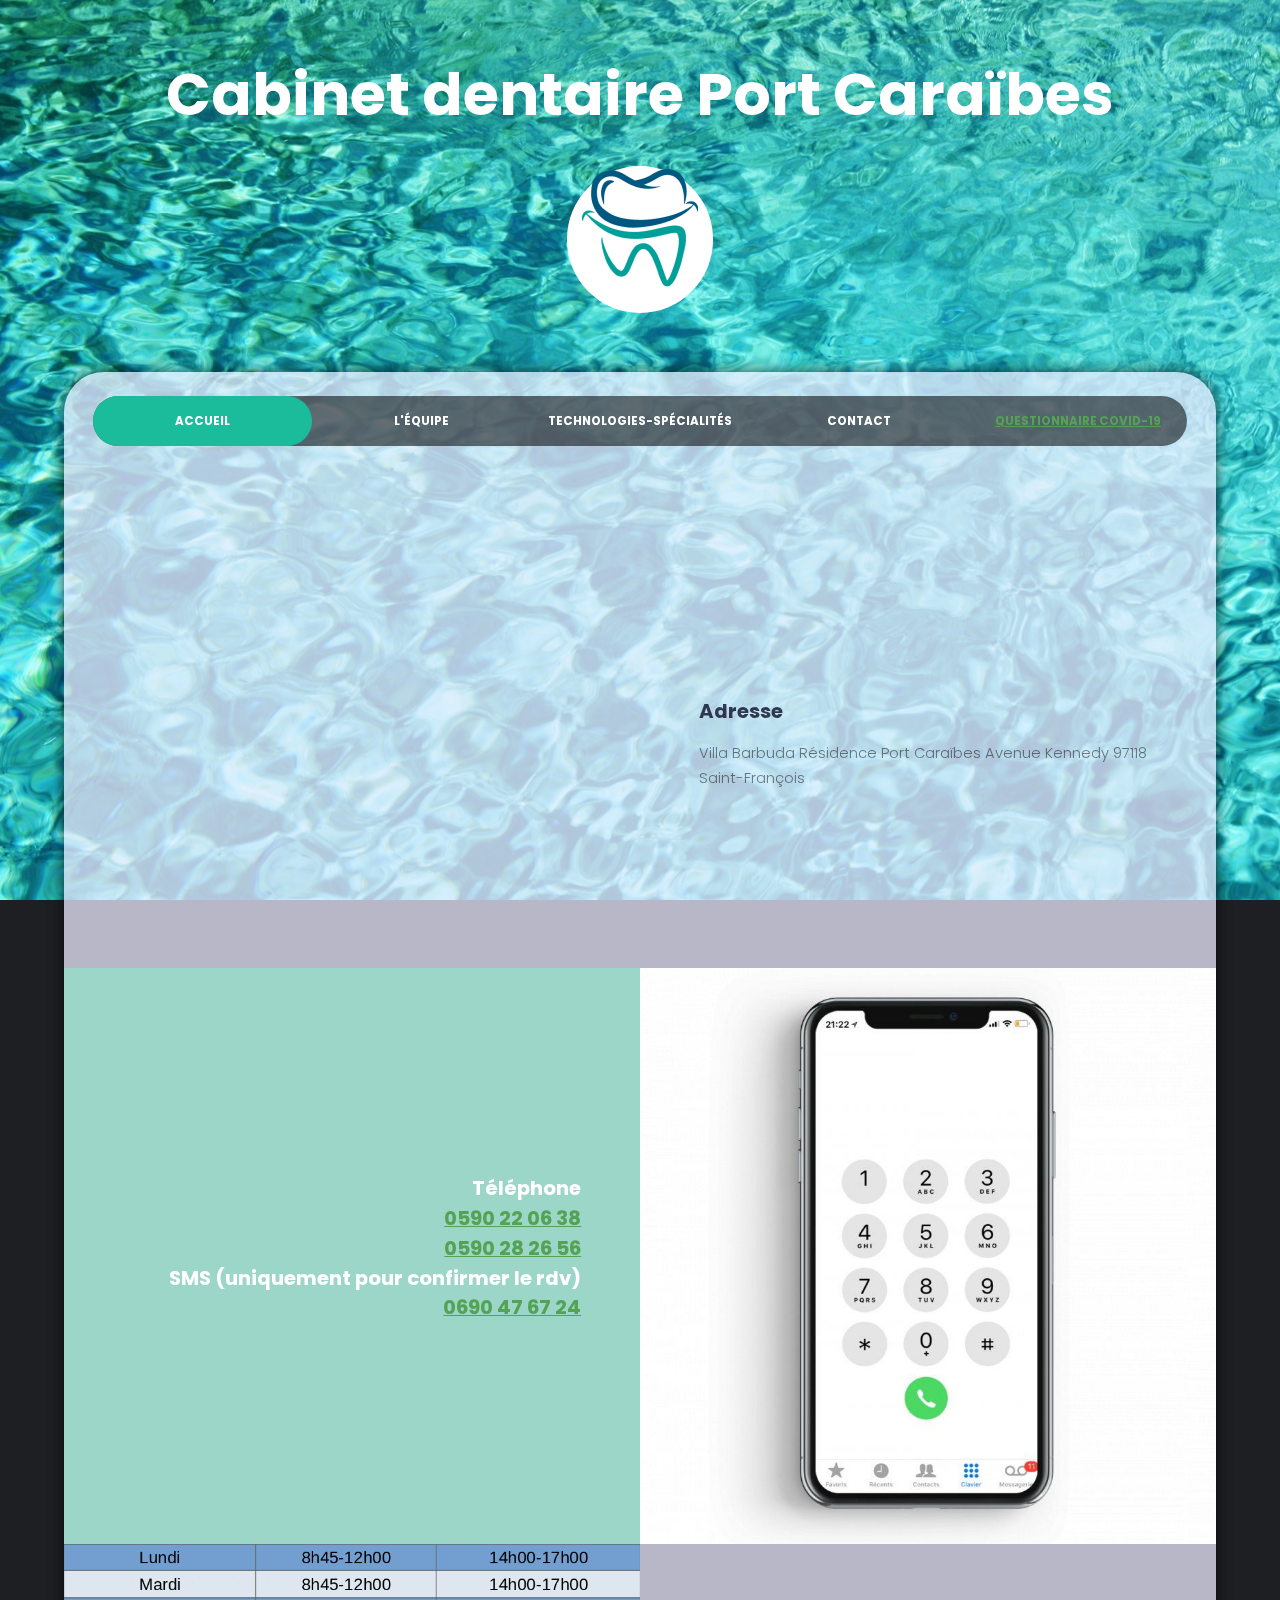
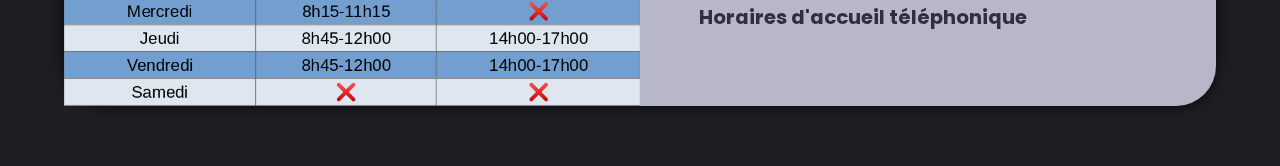
==== contact.html @ b52f0a02 "Add files via upload" ====
<!DOCTYPE HTML>

<html>
	<head>
		<title>Cabinet dentaire Port Caraïbes</title>
		<meta charset="utf-8" />
		<meta name="viewport" content="width=device-width, initial-scale=1" />
		<link rel="stylesheet" href="main.css" />
	</head>




	<body>
			<header id="header">
				<div class="logo"><a href="index.html">Cabinet dentaire Port Caraïbes<span></br><a href="#">
					<center><div class="circle">
					<img src="logo.png" width ="120" />
				</div></center>
			</a></span></a></div>
			</header>
			<section id="main">
				<div class="inner">
					<br>
					<nav>
						<a href="index.html">Accueil</a>
						<a href="equipe.html">L'équipe</a>
						<a href="techno.html">Technologies-spécialités</a>
						<a href="contact.html">Contact</a>
						<a href="questionnaire.html"><span style="color:#54a354"><u>Questionnaire COVID-19</u></span></a>
						<div class="animation start-home"></div>
					</nav><br><br><br>

					<section id="three" class="wrapper">
						<div class="spotlight">
								<iframe src="https://www.google.com/maps/embed?pb=!1m14!1m12!1m3!1d891.7245921350186!2d-61.26966627214866!3d16.252409068476023!2m3!1f0!2f0!3f0!3m2!1i1024!2i768!4f13.1!5e0!3m2!1sfr!2sfr!4v1588620876118!5m2!1sfr!2sfr" width="700" height="450" frameborder="4" style="border:0;" allowfullscreen="" aria-hidden="false" tabindex="0"></iframe>
							<div class="inner">
								<h3>Adresse</h3>
								<p>Villa Barbuda Résidence Port Caraïbes Avenue Kennedy 97118 Saint-François</p>
							</div>
						</div>
						<div class="spotlight alt">
							<div class="image flush"><img src="telephone.jpeg" alt="" /></div>
							<div  class="inner">
								<h3> Téléphone<br>
								<a href="tel:0590220638"><span style="color:#54a354"><u>0590 22 06 38</u></span></a><br>
								<a href="tel:0590282656"><span style="color:#54a354"><u>0590 28 26 56</u></span></a><br>
								SMS (uniquement pour confirmer le rdv)<br>
								<a href="tel:0590282656"><span style="color:#54a354"><u>0690 47 67 24</u></span></a></h3>
							</div>
						</div>
						<div class="spotlight">
							<div class="image flush"><img src="tableau.png" alt="" /></div>
							<div class="inner">
								<h3>Horaires d'accueil téléphonique</h3>
							</div>
						</div>
						
					</section>

				</div>
			</section>


		<!-- Footer -->
			<footer id="footer">
				
			</footer>

		<!-- Scripts -->
			<script src="jquery.min.js"></script>
			<script src="jquery.poptrox.min.js"></script>
			<script src="skel.min.js"></script>
			<script src="util.js"></script>
			<script src="main.js"></script>

	</body>
</html>
---- main.css ----
@import url(font-awesome.min.css);
@import url("https://fonts.googleapis.com/css?family=Poppins:300,400,500,600,700");
@import url(https://fonts.googleapis.com/css?family=PT+Sans);
@import url('https://fonts.googleapis.com/css2?family=Varela+Round&display=swap');
/*
	Caminar by TEMPLATED
	templated.co @templatedco
	Released for free under the Creative Commons Attribution 3.0 license (templated.co/license)
*/

/* Reset */

	html, body, div, span, applet, object, iframe, h1, h2, h3, h4, h5, h6, p, blockquote, pre, a, abbr, acronym, address, big, cite, code, del, dfn, em, img, ins, kbd, q, s, samp, small, strike, strong, sub, sup, tt, var, b, u, i, center, dl, dt, dd, ol, ul, li, fieldset, form, label, legend, table, caption, tbody, tfoot, thead, tr, th, td, article, aside, canvas, details, embed, figure, figcaption, footer, header, hgroup, menu, nav, output, ruby, section, summary, time, mark, audio, video {
		margin: 0;
		padding: 0;
		border: 0;
		font-size: 100%;
		font: inherit;
		vertical-align: baseline;
	}

	article, aside, details, figcaption, figure, footer, header, hgroup, menu, nav, section {
		display: block;
	}

	body {
		line-height: 1;
	}

	ol, ul {
		list-style: none;
	}

	blockquote, q {
		quotes: none;
	}

	blockquote:before, blockquote:after, q:before, q:after {
		content: '';
		content: none;
	}

	table {
		border-collapse: collapse;
		border-spacing: 0;
	}

	body {
		-webkit-text-size-adjust: none;
	}

/* Box Model */

	*, *:before, *:after {
		-moz-box-sizing: border-box;
		-webkit-box-sizing: border-box;
		box-sizing: border-box;
	}

/* Containers */

	.container {
		margin-left: auto;
		margin-right: auto;
	}

	.container.\31 25\25 {
		width: 100%;
		max-width: 100rem;
		min-width: 80rem;
	}

	.container.\37 5\25 {
		width: 60rem;
	}

	.container.\35 0\25 {
		width: 40rem;
	}

	.container.\32 5\25 {
		width: 20rem;
	}

	.container {
		width: 80rem;
	}

	@media screen and (max-width: 1680px) {

		.container.\31 25\25 {
			width: 100%;
			max-width: 100rem;
			min-width: 80rem;
		}

		.container.\37 5\25 {
			width: 60rem;
		}

		.container.\35 0\25 {
			width: 40rem;
		}

		.container.\32 5\25 {
			width: 20rem;
		}

		.container {
			width: 80rem;
		}

	}

	@media screen and (max-width: 1280px) {

		.container.\31 25\25 {
			width: 100%;
			max-width: 81.25rem;
			min-width: 65rem;
		}

		.container.\37 5\25 {
			width: 48.75rem;
		}

		.container.\35 0\25 {
			width: 32.5rem;
		}

		.container.\32 5\25 {
			width: 16.25rem;
		}

		.container {
			width: 65rem;
		}

	}

	@media screen and (max-width: 980px) {

		.container.\31 25\25 {
			width: 100%;
			max-width: 112.5%;
			min-width: 90%;
		}

		.container.\37 5\25 {
			width: 67.5%;
		}

		.container.\35 0\25 {
			width: 45%;
		}

		.container.\32 5\25 {
			width: 22.5%;
		}

		.container {
			width: 90%;
		}

	}

	@media screen and (max-width: 736px) {

		.container.\31 25\25 {
			width: 100%;
			max-width: 112.5%;
			min-width: 90%;
		}

		.container.\37 5\25 {
			width: 67.5%;
		}

		.container.\35 0\25 {
			width: 45%;
		}

		.container.\32 5\25 {
			width: 22.5%;
		}

		.container {
			width: 90% !important;
		}

	}

	@media screen and (max-width: 480px) {

		.container.\31 25\25 {
			width: 100%;
			max-width: 112.5%;
			min-width: 90%;
		}

		.container.\37 5\25 {
			width: 67.5%;
		}

		.container.\35 0\25 {
			width: 45%;
		}

		.container.\32 5\25 {
			width: 22.5%;
		}

		.container {
			width: 90% !important;
		}

	}

/* Grid */

	.row {
		border-bottom: solid 1px transparent;
		-moz-box-sizing: border-box;
		-webkit-box-sizing: border-box;
		box-sizing: border-box;
	}

	.row > * {
		float: left;
		-moz-box-sizing: border-box;
		-webkit-box-sizing: border-box;
		box-sizing: border-box;
	}

	.row:after, .row:before {
		content: '';
		display: block;
		clear: both;
		height: 0;
	}

	.row.uniform > * > :first-child {
		margin-top: 0;
	}

	.row.uniform > * > :last-child {
		margin-bottom: 0;
	}

	.row.\30 \25 > * {
		padding: 0 0 0 0rem;
	}

	.row.\30 \25 {
		margin: 0 0 -1px 0rem;
	}

	.row.uniform.\30 \25 > * {
		padding: 0rem 0 0 0rem;
	}

	.row.uniform.\30 \25 {
		margin: 0rem 0 -1px 0rem;
	}

	.row > * {
		padding: 0 0 0 2rem;
	}

	.row {
		margin: 0 0 -1px -2rem;
	}

	.row.uniform > * {
		padding: 2rem 0 0 2rem;
	}

	.row.uniform {
		margin: -2rem 0 -1px -2rem;
	}

	.row.\32 00\25 > * {
		padding: 0 0 0 4rem;
	}

	.row.\32 00\25 {
		margin: 0 0 -1px -4rem;
	}

	.row.uniform.\32 00\25 > * {
		padding: 4rem 0 0 4rem;
	}

	.row.uniform.\32 00\25 {
		margin: -4rem 0 -1px -4rem;
	}

	.row.\31 50\25 > * {
		padding: 0 0 0 3rem;
	}

	.row.\31 50\25 {
		margin: 0 0 -1px -3rem;
	}

	.row.uniform.\31 50\25 > * {
		padding: 3rem 0 0 3rem;
	}

	.row.uniform.\31 50\25 {
		margin: -3rem 0 -1px -3rem;
	}

	.row.\35 0\25 > * {
		padding: 0 0 0 1rem;
	}

	.row.\35 0\25 {
		margin: 0 0 -1px -1rem;
	}

	.row.uniform.\35 0\25 > * {
		padding: 1rem 0 0 1rem;
	}

	.row.uniform.\35 0\25 {
		margin: -1rem 0 -1px -1rem;
	}

	.row.\32 5\25 > * {
		padding: 0 0 0 0.5rem;
	}

	.row.\32 5\25 {
		margin: 0 0 -1px -0.5rem;
	}

	.row.uniform.\32 5\25 > * {
		padding: 0.5rem 0 0 0.5rem;
	}

	.row.uniform.\32 5\25 {
		margin: -0.5rem 0 -1px -0.5rem;
	}

	.\31 2u, .\31 2u\24 {
		width: 100%;
		clear: none;
		margin-left: 0;
	}

	.\31 1u, .\31 1u\24 {
		width: 91.6666666667%;
		clear: none;
		margin-left: 0;
	}

	.\31 0u, .\31 0u\24 {
		width: 83.3333333333%;
		clear: none;
		margin-left: 0;
	}

	.\39 u, .\39 u\24 {
		width: 75%;
		clear: none;
		margin-left: 0;
	}

	.\38 u, .\38 u\24 {
		width: 66.6666666667%;
		clear: none;
		margin-left: 0;
	}

	.\37 u, .\37 u\24 {
		width: 58.3333333333%;
		clear: none;
		margin-left: 0;
	}

	.\36 u, .\36 u\24 {
		width: 50%;
		clear: none;
		margin-left: 0;
	}

	.\35 u, .\35 u\24 {
		width: 41.6666666667%;
		clear: none;
		margin-left: 0;
	}

	.\34 u, .\34 u\24 {
		width: 33.3333333333%;
		clear: none;
		margin-left: 0;
	}

	.\33 u, .\33 u\24 {
		width: 25%;
		clear: none;
		margin-left: 0;
	}

	.\32 u, .\32 u\24 {
		width: 16.6666666667%;
		clear: none;
		margin-left: 0;
	}

	.\31 u, .\31 u\24 {
		width: 8.3333333333%;
		clear: none;
		margin-left: 0;
	}

	.\31 2u\24 + *,
	.\31 1u\24 + *,
	.\31 0u\24 + *,
	.\39 u\24 + *,
	.\38 u\24 + *,
	.\37 u\24 + *,
	.\36 u\24 + *,
	.\35 u\24 + *,
	.\34 u\24 + *,
	.\33 u\24 + *,
	.\32 u\24 + *,
	.\31 u\24 + * {
		clear: left;
	}

	.\-11u {
		margin-left: 91.66667%;
	}

	.\-10u {
		margin-left: 83.33333%;
	}

	.\-9u {
		margin-left: 75%;
	}

	.\-8u {
		margin-left: 66.66667%;
	}

	.\-7u {
		margin-left: 58.33333%;
	}

	.\-6u {
		margin-left: 50%;
	}

	.\-5u {
		margin-left: 41.66667%;
	}

	.\-4u {
		margin-left: 33.33333%;
	}

	.\-3u {
		margin-left: 25%;
	}

	.\-2u {
		margin-left: 16.66667%;
	}

	.\-1u {
		margin-left: 8.33333%;
	}

	@media screen and (max-width: 1680px) {

		.row > * {
			padding: 0 0 0 2rem;
		}

		.row {
			margin: 0 0 -1px -2rem;
		}

		.row.uniform > * {
			padding: 2rem 0 0 2rem;
		}

		.row.uniform {
			margin: -2rem 0 -1px -2rem;
		}

		.row.\32 00\25 > * {
			padding: 0 0 0 4rem;
		}

		.row.\32 00\25 {
			margin: 0 0 -1px -4rem;
		}

		.row.uniform.\32 00\25 > * {
			padding: 4rem 0 0 4rem;
		}

		.row.uniform.\32 00\25 {
			margin: -4rem 0 -1px -4rem;
		}

		.row.\31 50\25 > * {
			padding: 0 0 0 3rem;
		}

		.row.\31 50\25 {
			margin: 0 0 -1px -3rem;
		}

		.row.uniform.\31 50\25 > * {
			padding: 3rem 0 0 3rem;
		}

		.row.uniform.\31 50\25 {
			margin: -3rem 0 -1px -3rem;
		}

		.row.\35 0\25 > * {
			padding: 0 0 0 1rem;
		}

		.row.\35 0\25 {
			margin: 0 0 -1px -1rem;
		}

		.row.uniform.\35 0\25 > * {
			padding: 1rem 0 0 1rem;
		}

		.row.uniform.\35 0\25 {
			margin: -1rem 0 -1px -1rem;
		}

		.row.\32 5\25 > * {
			padding: 0 0 0 0.5rem;
		}

		.row.\32 5\25 {
			margin: 0 0 -1px -0.5rem;
		}

		.row.uniform.\32 5\25 > * {
			padding: 0.5rem 0 0 0.5rem;
		}

		.row.uniform.\32 5\25 {
			margin: -0.5rem 0 -1px -0.5rem;
		}

		.\31 2u\28xlarge\29, .\31 2u\24\28xlarge\29 {
			width: 100%;
			clear: none;
			margin-left: 0;
		}

		.\31 1u\28xlarge\29, .\31 1u\24\28xlarge\29 {
			width: 91.6666666667%;
			clear: none;
			margin-left: 0;
		}

		.\31 0u\28xlarge\29, .\31 0u\24\28xlarge\29 {
			width: 83.3333333333%;
			clear: none;
			margin-left: 0;
		}

		.\39 u\28xlarge\29, .\39 u\24\28xlarge\29 {
			width: 75%;
			clear: none;
			margin-left: 0;
		}

		.\38 u\28xlarge\29, .\38 u\24\28xlarge\29 {
			width: 66.6666666667%;
			clear: none;
			margin-left: 0;
		}

		.\37 u\28xlarge\29, .\37 u\24\28xlarge\29 {
			width: 58.3333333333%;
			clear: none;
			margin-left: 0;
		}

		.\36 u\28xlarge\29, .\36 u\24\28xlarge\29 {
			width: 50%;
			clear: none;
			margin-left: 0;
		}

		.\35 u\28xlarge\29, .\35 u\24\28xlarge\29 {
			width: 41.6666666667%;
			clear: none;
			margin-left: 0;
		}

		.\34 u\28xlarge\29, .\34 u\24\28xlarge\29 {
			width: 33.3333333333%;
			clear: none;
			margin-left: 0;
		}

		.\33 u\28xlarge\29, .\33 u\24\28xlarge\29 {
			width: 25%;
			clear: none;
			margin-left: 0;
		}

		.\32 u\28xlarge\29, .\32 u\24\28xlarge\29 {
			width: 16.6666666667%;
			clear: none;
			margin-left: 0;
		}

		.\31 u\28xlarge\29, .\31 u\24\28xlarge\29 {
			width: 8.3333333333%;
			clear: none;
			margin-left: 0;
		}

		.\31 2u\24\28xlarge\29 + *,
		.\31 1u\24\28xlarge\29 + *,
		.\31 0u\24\28xlarge\29 + *,
		.\39 u\24\28xlarge\29 + *,
		.\38 u\24\28xlarge\29 + *,
		.\37 u\24\28xlarge\29 + *,
		.\36 u\24\28xlarge\29 + *,
		.\35 u\24\28xlarge\29 + *,
		.\34 u\24\28xlarge\29 + *,
		.\33 u\24\28xlarge\29 + *,
		.\32 u\24\28xlarge\29 + *,
		.\31 u\24\28xlarge\29 + * {
			clear: left;
		}

		.\-11u\28xlarge\29 {
			margin-left: 91.66667%;
		}

		.\-10u\28xlarge\29 {
			margin-left: 83.33333%;
		}

		.\-9u\28xlarge\29 {
			margin-left: 75%;
		}

		.\-8u\28xlarge\29 {
			margin-left: 66.66667%;
		}

		.\-7u\28xlarge\29 {
			margin-left: 58.33333%;
		}

		.\-6u\28xlarge\29 {
			margin-left: 50%;
		}

		.\-5u\28xlarge\29 {
			margin-left: 41.66667%;
		}

		.\-4u\28xlarge\29 {
			margin-left: 33.33333%;
		}

		.\-3u\28xlarge\29 {
			margin-left: 25%;
		}

		.\-2u\28xlarge\29 {
			margin-left: 16.66667%;
		}

		.\-1u\28xlarge\29 {
			margin-left: 8.33333%;
		}

	}

	@media screen and (max-width: 1280px) {

		.row > * {
			padding: 0 0 0 1.5rem;
		}

		.row {
			margin: 0 0 -1px -1.5rem;
		}

		.row.uniform > * {
			padding: 1.5rem 0 0 1.5rem;
		}

		.row.uniform {
			margin: -1.5rem 0 -1px -1.5rem;
		}

		.row.\32 00\25 > * {
			padding: 0 0 0 3rem;
		}

		.row.\32 00\25 {
			margin: 0 0 -1px -3rem;
		}

		.row.uniform.\32 00\25 > * {
			padding: 3rem 0 0 3rem;
		}

		.row.uniform.\32 00\25 {
			margin: -3rem 0 -1px -3rem;
		}

		.row.\31 50\25 > * {
			padding: 0 0 0 2.25rem;
		}

		.row.\31 50\25 {
			margin: 0 0 -1px -2.25rem;
		}

		.row.uniform.\31 50\25 > * {
			padding: 2.25rem 0 0 2.25rem;
		}

		.row.uniform.\31 50\25 {
			margin: -2.25rem 0 -1px -2.25rem;
		}

		.row.\35 0\25 > * {
			padding: 0 0 0 0.75rem;
		}

		.row.\35 0\25 {
			margin: 0 0 -1px -0.75rem;
		}

		.row.uniform.\35 0\25 > * {
			padding: 0.75rem 0 0 0.75rem;
		}

		.row.uniform.\35 0\25 {
			margin: -0.75rem 0 -1px -0.75rem;
		}

		.row.\32 5\25 > * {
			padding: 0 0 0 0.375rem;
		}

		.row.\32 5\25 {
			margin: 0 0 -1px -0.375rem;
		}

		.row.uniform.\32 5\25 > * {
			padding: 0.375rem 0 0 0.375rem;
		}

		.row.uniform.\32 5\25 {
			margin: -0.375rem 0 -1px -0.375rem;
		}

		.\31 2u\28large\29, .\31 2u\24\28large\29 {
			width: 100%;
			clear: none;
			margin-left: 0;
		}

		.\31 1u\28large\29, .\31 1u\24\28large\29 {
			width: 91.6666666667%;
			clear: none;
			margin-left: 0;
		}

		.\31 0u\28large\29, .\31 0u\24\28large\29 {
			width: 83.3333333333%;
			clear: none;
			margin-left: 0;
		}

		.\39 u\28large\29, .\39 u\24\28large\29 {
			width: 75%;
			clear: none;
			margin-left: 0;
		}

		.\38 u\28large\29, .\38 u\24\28large\29 {
			width: 66.6666666667%;
			clear: none;
			margin-left: 0;
		}

		.\37 u\28large\29, .\37 u\24\28large\29 {
			width: 58.3333333333%;
			clear: none;
			margin-left: 0;
		}

		.\36 u\28large\29, .\36 u\24\28large\29 {
			width: 50%;
			clear: none;
			margin-left: 0;
		}

		.\35 u\28large\29, .\35 u\24\28large\29 {
			width: 41.6666666667%;
			clear: none;
			margin-left: 0;
		}

		.\34 u\28large\29, .\34 u\24\28large\29 {
			width: 33.3333333333%;
			clear: none;
			margin-left: 0;
		}

		.\33 u\28large\29, .\33 u\24\28large\29 {
			width: 25%;
			clear: none;
			margin-left: 0;
		}

		.\32 u\28large\29, .\32 u\24\28large\29 {
			width: 16.6666666667%;
			clear: none;
			margin-left: 0;
		}

		.\31 u\28large\29, .\31 u\24\28large\29 {
			width: 8.3333333333%;
			clear: none;
			margin-left: 0;
		}

		.\31 2u\24\28large\29 + *,
		.\31 1u\24\28large\29 + *,
		.\31 0u\24\28large\29 + *,
		.\39 u\24\28large\29 + *,
		.\38 u\24\28large\29 + *,
		.\37 u\24\28large\29 + *,
		.\36 u\24\28large\29 + *,
		.\35 u\24\28large\29 + *,
		.\34 u\24\28large\29 + *,
		.\33 u\24\28large\29 + *,
		.\32 u\24\28large\29 + *,
		.\31 u\24\28large\29 + * {
			clear: left;
		}

		.\-11u\28large\29 {
			margin-left: 91.66667%;
		}

		.\-10u\28large\29 {
			margin-left: 83.33333%;
		}

		.\-9u\28large\29 {
			margin-left: 75%;
		}

		.\-8u\28large\29 {
			margin-left: 66.66667%;
		}

		.\-7u\28large\29 {
			margin-left: 58.33333%;
		}

		.\-6u\28large\29 {
			margin-left: 50%;
		}

		.\-5u\28large\29 {
			margin-left: 41.66667%;
		}

		.\-4u\28large\29 {
			margin-left: 33.33333%;
		}

		.\-3u\28large\29 {
			margin-left: 25%;
		}

		.\-2u\28large\29 {
			margin-left: 16.66667%;
		}

		.\-1u\28large\29 {
			margin-left: 8.33333%;
		}

	}

	@media screen and (max-width: 980px) {

		.row > * {
			padding: 0 0 0 1.5rem;
		}

		.row {
			margin: 0 0 -1px -1.5rem;
		}

		.row.uniform > * {
			padding: 1.5rem 0 0 1.5rem;
		}

		.row.uniform {
			margin: -1.5rem 0 -1px -1.5rem;
		}

		.row.\32 00\25 > * {
			padding: 0 0 0 3rem;
		}

		.row.\32 00\25 {
			margin: 0 0 -1px -3rem;
		}

		.row.uniform.\32 00\25 > * {
			padding: 3rem 0 0 3rem;
		}

		.row.uniform.\32 00\25 {
			margin: -3rem 0 -1px -3rem;
		}

		.row.\31 50\25 > * {
			padding: 0 0 0 2.25rem;
		}

		.row.\31 50\25 {
			margin: 0 0 -1px -2.25rem;
		}

		.row.uniform.\31 50\25 > * {
			padding: 2.25rem 0 0 2.25rem;
		}

		.row.uniform.\31 50\25 {
			margin: -2.25rem 0 -1px -2.25rem;
		}

		.row.\35 0\25 > * {
			padding: 0 0 0 0.75rem;
		}

		.row.\35 0\25 {
			margin: 0 0 -1px -0.75rem;
		}

		.row.uniform.\35 0\25 > * {
			padding: 0.75rem 0 0 0.75rem;
		}

		.row.uniform.\35 0\25 {
			margin: -0.75rem 0 -1px -0.75rem;
		}

		.row.\32 5\25 > * {
			padding: 0 0 0 0.375rem;
		}

		.row.\32 5\25 {
			margin: 0 0 -1px -0.375rem;
		}

		.row.uniform.\32 5\25 > * {
			padding: 0.375rem 0 0 0.375rem;
		}

		.row.uniform.\32 5\25 {
			margin: -0.375rem 0 -1px -0.375rem;
		}

		.\31 2u\28medium\29, .\31 2u\24\28medium\29 {
			width: 100%;
			clear: none;
			margin-left: 0;
		}

		.\31 1u\28medium\29, .\31 1u\24\28medium\29 {
			width: 91.6666666667%;
			clear: none;
			margin-left: 0;
		}

		.\31 0u\28medium\29, .\31 0u\24\28medium\29 {
			width: 83.3333333333%;
			clear: none;
			margin-left: 0;
		}

		.\39 u\28medium\29, .\39 u\24\28medium\29 {
			width: 75%;
			clear: none;
			margin-left: 0;
		}

		.\38 u\28medium\29, .\38 u\24\28medium\29 {
			width: 66.6666666667%;
			clear: none;
			margin-left: 0;
		}

		.\37 u\28medium\29, .\37 u\24\28medium\29 {
			width: 58.3333333333%;
			clear: none;
			margin-left: 0;
		}

		.\36 u\28medium\29, .\36 u\24\28medium\29 {
			width: 50%;
			clear: none;
			margin-left: 0;
		}

		.\35 u\28medium\29, .\35 u\24\28medium\29 {
			width: 41.6666666667%;
			clear: none;
			margin-left: 0;
		}

		.\34 u\28medium\29, .\34 u\24\28medium\29 {
			width: 33.3333333333%;
			clear: none;
			margin-left: 0;
		}

		.\33 u\28medium\29, .\33 u\24\28medium\29 {
			width: 25%;
			clear: none;
			margin-left: 0;
		}

		.\32 u\28medium\29, .\32 u\24\28medium\29 {
			width: 16.6666666667%;
			clear: none;
			margin-left: 0;
		}

		.\31 u\28medium\29, .\31 u\24\28medium\29 {
			width: 8.3333333333%;
			clear: none;
			margin-left: 0;
		}

		.\31 2u\24\28medium\29 + *,
		.\31 1u\24\28medium\29 + *,
		.\31 0u\24\28medium\29 + *,
		.\39 u\24\28medium\29 + *,
		.\38 u\24\28medium\29 + *,
		.\37 u\24\28medium\29 + *,
		.\36 u\24\28medium\29 + *,
		.\35 u\24\28medium\29 + *,
		.\34 u\24\28medium\29 + *,
		.\33 u\24\28medium\29 + *,
		.\32 u\24\28medium\29 + *,
		.\31 u\24\28medium\29 + * {
			clear: left;
		}

		.\-11u\28medium\29 {
			margin-left: 91.66667%;
		}

		.\-10u\28medium\29 {
			margin-left: 83.33333%;
		}

		.\-9u\28medium\29 {
			margin-left: 75%;
		}

		.\-8u\28medium\29 {
			margin-left: 66.66667%;
		}

		.\-7u\28medium\29 {
			margin-left: 58.33333%;
		}

		.\-6u\28medium\29 {
			margin-left: 50%;
		}

		.\-5u\28medium\29 {
			margin-left: 41.66667%;
		}

		.\-4u\28medium\29 {
			margin-left: 33.33333%;
		}

		.\-3u\28medium\29 {
			margin-left: 25%;
		}

		.\-2u\28medium\29 {
			margin-left: 16.66667%;
		}

		.\-1u\28medium\29 {
			margin-left: 8.33333%;
		}

	}

	@media screen and (max-width: 736px) {

		.row > * {
			padding: 0 0 0 1.25rem;
		}

		.row {
			margin: 0 0 -1px -1.25rem;
		}

		.row.uniform > * {
			padding: 1.25rem 0 0 1.25rem;
		}

		.row.uniform {
			margin: -1.25rem 0 -1px -1.25rem;
		}

		.row.\32 00\25 > * {
			padding: 0 0 0 2.5rem;
		}

		.row.\32 00\25 {
			margin: 0 0 -1px -2.5rem;
		}

		.row.uniform.\32 00\25 > * {
			padding: 2.5rem 0 0 2.5rem;
		}

		.row.uniform.\32 00\25 {
			margin: -2.5rem 0 -1px -2.5rem;
		}

		.row.\31 50\25 > * {
			padding: 0 0 0 1.875rem;
		}

		.row.\31 50\25 {
			margin: 0 0 -1px -1.875rem;
		}

		.row.uniform.\31 50\25 > * {
			padding: 1.875rem 0 0 1.875rem;
		}

		.row.uniform.\31 50\25 {
			margin: -1.875rem 0 -1px -1.875rem;
		}

		.row.\35 0\25 > * {
			padding: 0 0 0 0.625rem;
		}

		.row.\35 0\25 {
			margin: 0 0 -1px -0.625rem;
		}

		.row.uniform.\35 0\25 > * {
			padding: 0.625rem 0 0 0.625rem;
		}

		.row.uniform.\35 0\25 {
			margin: -0.625rem 0 -1px -0.625rem;
		}

		.row.\32 5\25 > * {
			padding: 0 0 0 0.3125rem;
		}

		.row.\32 5\25 {
			margin: 0 0 -1px -0.3125rem;
		}

		.row.uniform.\32 5\25 > * {
			padding: 0.3125rem 0 0 0.3125rem;
		}

		.row.uniform.\32 5\25 {
			margin: -0.3125rem 0 -1px -0.3125rem;
		}

		.\31 2u\28small\29, .\31 2u\24\28small\29 {
			width: 100%;
			clear: none;
			margin-left: 0;
		}

		.\31 1u\28small\29, .\31 1u\24\28small\29 {
			width: 91.6666666667%;
			clear: none;
			margin-left: 0;
		}

		.\31 0u\28small\29, .\31 0u\24\28small\29 {
			width: 83.3333333333%;
			clear: none;
			margin-left: 0;
		}

		.\39 u\28small\29, .\39 u\24\28small\29 {
			width: 75%;
			clear: none;
			margin-left: 0;
		}

		.\38 u\28small\29, .\38 u\24\28small\29 {
			width: 66.6666666667%;
			clear: none;
			margin-left: 0;
		}

		.\37 u\28small\29, .\37 u\24\28small\29 {
			width: 58.3333333333%;
			clear: none;
			margin-left: 0;
		}

		.\36 u\28small\29, .\36 u\24\28small\29 {
			width: 50%;
			clear: none;
			margin-left: 0;
		}

		.\35 u\28small\29, .\35 u\24\28small\29 {
			width: 41.6666666667%;
			clear: none;
			margin-left: 0;
		}

		.\34 u\28small\29, .\34 u\24\28small\29 {
			width: 33.3333333333%;
			clear: none;
			margin-left: 0;
		}

		.\33 u\28small\29, .\33 u\24\28small\29 {
			width: 25%;
			clear: none;
			margin-left: 0;
		}

		.\32 u\28small\29, .\32 u\24\28small\29 {
			width: 16.6666666667%;
			clear: none;
			margin-left: 0;
		}

		.\31 u\28small\29, .\31 u\24\28small\29 {
			width: 8.3333333333%;
			clear: none;
			margin-left: 0;
		}

		.\31 2u\24\28small\29 + *,
		.\31 1u\24\28small\29 + *,
		.\31 0u\24\28small\29 + *,
		.\39 u\24\28small\29 + *,
		.\38 u\24\28small\29 + *,
		.\37 u\24\28small\29 + *,
		.\36 u\24\28small\29 + *,
		.\35 u\24\28small\29 + *,
		.\34 u\24\28small\29 + *,
		.\33 u\24\28small\29 + *,
		.\32 u\24\28small\29 + *,
		.\31 u\24\28small\29 + * {
			clear: left;
		}

		.\-11u\28small\29 {
			margin-left: 91.66667%;
		}

		.\-10u\28small\29 {
			margin-left: 83.33333%;
		}

		.\-9u\28small\29 {
			margin-left: 75%;
		}

		.\-8u\28small\29 {
			margin-left: 66.66667%;
		}

		.\-7u\28small\29 {
			margin-left: 58.33333%;
		}

		.\-6u\28small\29 {
			margin-left: 50%;
		}

		.\-5u\28small\29 {
			margin-left: 41.66667%;
		}

		.\-4u\28small\29 {
			margin-left: 33.33333%;
		}

		.\-3u\28small\29 {
			margin-left: 25%;
		}

		.\-2u\28small\29 {
			margin-left: 16.66667%;
		}

		.\-1u\28small\29 {
			margin-left: 8.33333%;
		}

	}

	@media screen and (max-width: 480px) {

		.row > * {
			padding: 0 0 0 1.25rem;
		}

		.row {
			margin: 0 0 -1px -1.25rem;
		}

		.row.uniform > * {
			padding: 1.25rem 0 0 1.25rem;
		}

		.row.uniform {
			margin: -1.25rem 0 -1px -1.25rem;
		}

		.row.\32 00\25 > * {
			padding: 0 0 0 2.5rem;
		}

		.row.\32 00\25 {
			margin: 0 0 -1px -2.5rem;
		}

		.row.uniform.\32 00\25 > * {
			padding: 2.5rem 0 0 2.5rem;
		}

		.row.uniform.\32 00\25 {
			margin: -2.5rem 0 -1px -2.5rem;
		}

		.row.\31 50\25 > * {
			padding: 0 0 0 1.875rem;
		}

		.row.\31 50\25 {
			margin: 0 0 -1px -1.875rem;
		}

		.row.uniform.\31 50\25 > * {
			padding: 1.875rem 0 0 1.875rem;
		}

		.row.uniform.\31 50\25 {
			margin: -1.875rem 0 -1px -1.875rem;
		}

		.row.\35 0\25 > * {
			padding: 0 0 0 0.625rem;
		}

		.row.\35 0\25 {
			margin: 0 0 -1px -0.625rem;
		}

		.row.uniform.\35 0\25 > * {
			padding: 0.625rem 0 0 0.625rem;
		}

		.row.uniform.\35 0\25 {
			margin: -0.625rem 0 -1px -0.625rem;
		}

		.row.\32 5\25 > * {
			padding: 0 0 0 0.3125rem;
		}

		.row.\32 5\25 {
			margin: 0 0 -1px -0.3125rem;
		}

		.row.uniform.\32 5\25 > * {
			padding: 0.3125rem 0 0 0.3125rem;
		}

		.row.uniform.\32 5\25 {
			margin: -0.3125rem 0 -1px -0.3125rem;
		}

		.\31 2u\28xsmall\29, .\31 2u\24\28xsmall\29 {
			width: 100%;
			clear: none;
			margin-left: 0;
		}

		.\31 1u\28xsmall\29, .\31 1u\24\28xsmall\29 {
			width: 91.6666666667%;
			clear: none;
			margin-left: 0;
		}

		.\31 0u\28xsmall\29, .\31 0u\24\28xsmall\29 {
			width: 83.3333333333%;
			clear: none;
			margin-left: 0;
		}

		.\39 u\28xsmall\29, .\39 u\24\28xsmall\29 {
			width: 75%;
			clear: none;
			margin-left: 0;
		}

		.\38 u\28xsmall\29, .\38 u\24\28xsmall\29 {
			width: 66.6666666667%;
			clear: none;
			margin-left: 0;
		}

		.\37 u\28xsmall\29, .\37 u\24\28xsmall\29 {
			width: 58.3333333333%;
			clear: none;
			margin-left: 0;
		}

		.\36 u\28xsmall\29, .\36 u\24\28xsmall\29 {
			width: 50%;
			clear: none;
			margin-left: 0;
		}

		.\35 u\28xsmall\29, .\35 u\24\28xsmall\29 {
			width: 41.6666666667%;
			clear: none;
			margin-left: 0;
		}

		.\34 u\28xsmall\29, .\34 u\24\28xsmall\29 {
			width: 33.3333333333%;
			clear: none;
			margin-left: 0;
		}

		.\33 u\28xsmall\29, .\33 u\24\28xsmall\29 {
			width: 25%;
			clear: none;
			margin-left: 0;
		}

		.\32 u\28xsmall\29, .\32 u\24\28xsmall\29 {
			width: 16.6666666667%;
			clear: none;
			margin-left: 0;
		}

		.\31 u\28xsmall\29, .\31 u\24\28xsmall\29 {
			width: 8.3333333333%;
			clear: none;
			margin-left: 0;
		}

		.\31 2u\24\28xsmall\29 + *,
		.\31 1u\24\28xsmall\29 + *,
		.\31 0u\24\28xsmall\29 + *,
		.\39 u\24\28xsmall\29 + *,
		.\38 u\24\28xsmall\29 + *,
		.\37 u\24\28xsmall\29 + *,
		.\36 u\24\28xsmall\29 + *,
		.\35 u\24\28xsmall\29 + *,
		.\34 u\24\28xsmall\29 + *,
		.\33 u\24\28xsmall\29 + *,
		.\32 u\24\28xsmall\29 + *,
		.\31 u\24\28xsmall\29 + * {
			clear: left;
		}

		.\-11u\28xsmall\29 {
			margin-left: 91.66667%;
		}

		.\-10u\28xsmall\29 {
			margin-left: 83.33333%;
		}

		.\-9u\28xsmall\29 {
			margin-left: 75%;
		}

		.\-8u\28xsmall\29 {
			margin-left: 66.66667%;
		}

		.\-7u\28xsmall\29 {
			margin-left: 58.33333%;
		}

		.\-6u\28xsmall\29 {
			margin-left: 50%;
		}

		.\-5u\28xsmall\29 {
			margin-left: 41.66667%;
		}

		.\-4u\28xsmall\29 {
			margin-left: 33.33333%;
		}

		.\-3u\28xsmall\29 {
			margin-left: 25%;
		}

		.\-2u\28xsmall\29 {
			margin-left: 16.66667%;
		}

		.\-1u\28xsmall\29 {
			margin-left: 8.33333%;
		}

	}

/* Basic */

	@-ms-viewport {
		width: device-width;
	}

	body {
		-ms-overflow-style: scrollbar;
	}

	@media screen and (max-width: 480px) {

		html, body {
			min-width: 320px;
		}

	}

	body {
		background: #fff;
	}

		body.is-loading *, body.is-loading *:before, body.is-loading *:after {
			-moz-animation: none !important;
			-webkit-animation: none !important;
			-ms-animation: none !important;
			animation: none !important;
			-moz-transition: none !important;
			-webkit-transition: none !important;
			-ms-transition: none !important;
			transition: none !important;
		}

/* Type */

	html {
		font-size: 13pt;
	}

		@media screen and (max-width: 1680px) {

			html {
				font-size: 11pt;
			}

		}

		@media screen and (max-width: 1280px) {

			html {
				font-size: 11pt;
			}

		}

		@media screen and (max-width: 980px) {

			html {
				font-size: 12pt;
			}

		}

		@media screen and (max-width: 736px) {

			html {
				font-size: 12pt;
			}

		}

		@media screen and (max-width: 480px) {

			html {
				font-size: 12pt;
			}

		}

	body {
		background-color: #fff;
		color: rgba(0, 0, 0, 0.5);
	}

	body, input, select, textarea {
		font-family: "Poppins", sans-serif;
		font-weight: 300;
		font-size: 1rem;
		line-height: 1.65;
	}

	a {
		text-decoration: underline;
	}

		a:hover {
			text-decoration: none;
		}

	strong, b {
		font-weight: 600;
	}

	em, i {
		font-style: italic;
	}

	p {
		margin: 0 0 2rem 0;
	}

		p:last-child {
			margin: 0;
		}

		p.special {
			text-transform: uppercase;
			font-size: .75rem;
			font-weight: 300;
			margin: 0 0 .5rem 0;
			padding: 0 0 1rem 0;
			letter-spacing: .25rem;
		}

			p.special:after {
				content: '';
				position: absolute;
				margin: auto;
				right: 0;
				bottom: 0;
				left: 0;
				width: 50%;
				height: 1px;
				background-color: rgba(0, 0, 0, 0.125);
			}

	h1, h2, h3, h4, h5, h6 {
		font-weight: 700;
		line-height: 1.5;
		margin: 0 0 1rem 0;
	}

		h1 a, h2 a, h3 a, h4 a, h5 a, h6 a {
			color: inherit;
			text-decoration: none;
		}

	h2 {
		font-size: 1.75rem;
	}

	h3 {
		font-size: 1.35rem;
	}

	h4 {
		font-size: 1.1rem;
	}

	h5 {
		font-size: 0.9rem;
	}

	h6 {
		font-size: 0.7rem;
	}

	sub {
		font-size: 0.8rem;
		position: relative;
		top: 0.5rem;
	}

	sup {
		font-size: 0.8rem;
		position: relative;
		top: -0.5rem;
	}

	blockquote {
		border-left: solid 4px;
		font-style: italic;
		margin: 0 0 2rem 0;
		padding: 0.5rem 0 0.5rem 2rem;
	}

	code {
		border-radius: 4px;
		border: solid 1px;
		font-family: "Courier New", monospace;
		font-size: 0.9rem;
		margin: 0 0.25rem;
		padding: 0.25rem 0.65rem;
	}

	pre {
		-webkit-overflow-scrolling: touch;
		font-family: "Courier New", monospace;
		font-size: 0.9rem;
		margin: 0 0 2rem 0;
	}

		pre code {
			display: block;
			line-height: 1.75;
			padding: 1rem 1.5rem;
			overflow-x: auto;
		}

	hr {
		border: 0;
		border-bottom: solid 1px;
		margin: 2rem 0;
	}

		hr.major {
			margin: 3rem 0;
		}

	.align-left {
		text-align: left;
	}

	.align-center {
		text-align: center;
	}

	.align-right {
		text-align: right;
	}

	input, select, textarea {
		color: #1e1f23;
	}

	a {
		color: #54a354;
	}

	strong, b {
		color: #1e1f23;
	}

	h1, h2, h3, h4, h5, h6 {
		color: rgba(0, 0, 25, 0.75);
	}

	blockquote {
		border-left-color: rgba(144, 144, 144, 0.25);
	}

	code {
		background: rgba(144, 144, 144, 0.075);
		border-color: rgba(144, 144, 144, 0.25);
	}

	hr {
		border-bottom-color: rgba(144, 144, 144, 0.25);
	}

/* Box */

	.box {
		margin-bottom: 2rem;
		background: rgba(255, 255, 255, 0.95);
		border-radius: 4px;
	}

		.box .image.fit {
			margin: 0;
			border-radius: 0;
		}

			.box .image.fit img {
				border-radius: 0;
			}

		.box header {
			margin: 0 0 2rem 0;
		}

			.box header h2 {
				margin-bottom: 1rem;
				position: relative;
				padding-bottom: 1rem;
				font-weight: 700;
			}

				.box header h2:after {
					content: '';
					position: absolute;
					margin: auto;
					right: 0;
					bottom: 0;
					left: 0;
					width: 10%;
					height: 1px;
					background-color: rgba(0, 0, 0, 0.125);
				}

			.box header p {
				text-transform: uppercase;
				font-size: .75rem;
				font-weight: 300;
				margin: 1rem 0;
				padding: 0;
				letter-spacing: .25rem;
			}

		.box .content {
			padding: 3rem;
		}

		.box > :last-child,
		.box > :last-child > :last-child,
		.box > :last-child > :last-child > :last-child {
			margin-bottom: 0;
		}

		.box.alt {
			border: 0;
			border-radius: 0;
			padding: 0;
		}

		@media screen and (max-width: 736px) {

			.box .content {
				padding: 2rem;
			}

		}

	.box {
		border-color: rgba(144, 144, 144, 0.25);
	}

/* Button */

	input[type="submit"],
	input[type="reset"],
	input[type="button"],
	button,
	.button {
		-moz-appearance: none;
		-webkit-appearance: none;
		-ms-appearance: none;
		appearance: none;
		-moz-transition: background-color 0.2s ease-in-out, color 0.2s ease-in-out;
		-webkit-transition: background-color 0.2s ease-in-out, color 0.2s ease-in-out;
		-ms-transition: background-color 0.2s ease-in-out, color 0.2s ease-in-out;
		transition: background-color 0.2s ease-in-out, color 0.2s ease-in-out;
		border-radius: 4px;
		border: 0;
		cursor: pointer;
		display: inline-block;
		font-weight: 300;
		height: 2.85rem;
		line-height: 2.95rem;
		padding: 0 1.5rem;
		text-align: center;
		text-decoration: none;
		text-transform: uppercase;
		white-space: nowrap;
	}

		input[type="submit"].icon,
		input[type="reset"].icon,
		input[type="button"].icon,
		button.icon,
		.button.icon {
			padding-left: 1.35rem;
		}

			input[type="submit"].icon:before,
			input[type="reset"].icon:before,
			input[type="button"].icon:before,
			button.icon:before,
			.button.icon:before {
				margin-right: 0.5rem;
			}

		input[type="submit"].fit,
		input[type="reset"].fit,
		input[type="button"].fit,
		button.fit,
		.button.fit {
			display: block;
			margin: 0 0 1rem 0;
			width: 100%;
		}

		input[type="submit"].small,
		input[type="reset"].small,
		input[type="button"].small,
		button.small,
		.button.small {
			font-size: 0.8rem;
		}

		input[type="submit"].big,
		input[type="reset"].big,
		input[type="button"].big,
		button.big,
		.button.big {
			font-size: 1.35rem;
		}

		input[type="submit"].disabled, input[type="submit"]:disabled,
		input[type="reset"].disabled,
		input[type="reset"]:disabled,
		input[type="button"].disabled,
		input[type="button"]:disabled,
		button.disabled,
		button:disabled,
		.button.disabled,
		.button:disabled {
			-moz-pointer-events: none;
			-webkit-pointer-events: none;
			-ms-pointer-events: none;
			pointer-events: none;
			opacity: 0.25;
		}

		@media screen and (max-width: 480px) {

			input[type="submit"],
			input[type="reset"],
			input[type="button"],
			button,
			.button {
				padding: 0;
				width: 100%;
			}

		}

	input[type="submit"],
	input[type="reset"],
	input[type="button"],
	button,
	.button {
		background-color: #f2f2f2;
		color: #000 !important;
	}

		input[type="submit"]:hover,
		input[type="reset"]:hover,
		input[type="button"]:hover,
		button:hover,
		.button:hover {
			background-color: white;
		}

		input[type="submit"]:active,
		input[type="reset"]:active,
		input[type="button"]:active,
		button:active,
		.button:active {
			background-color: #e5e5e5;
		}

		input[type="submit"].alt,
		input[type="reset"].alt,
		input[type="button"].alt,
		button.alt,
		.button.alt {
			background-color: transparent;
			box-shadow: inset 0 0 0 2px rgba(144, 144, 144, 0.25);
			color: #1e1f23 !important;
		}

			input[type="submit"].alt:hover,
			input[type="reset"].alt:hover,
			input[type="button"].alt:hover,
			button.alt:hover,
			.button.alt:hover {
				background-color: rgba(144, 144, 144, 0.075);
			}

			input[type="submit"].alt:active,
			input[type="reset"].alt:active,
			input[type="button"].alt:active,
			button.alt:active,
			.button.alt:active {
				background-color: rgba(144, 144, 144, 0.2);
			}

			input[type="submit"].alt.icon:before,
			input[type="reset"].alt.icon:before,
			input[type="button"].alt.icon:before,
			button.alt.icon:before,
			.button.alt.icon:before {
				color: #bbb;
			}

		input[type="submit"].special,
		input[type="reset"].special,
		input[type="button"].special,
		button.special,
		.button.special {
			background-color: #54a354;
			color: #ffffff !important;
		}

			input[type="submit"].special:hover,
			input[type="reset"].special:hover,
			input[type="button"].special:hover,
			button.special:hover,
			.button.special:hover {
				background-color: #62ae62;
			}

			input[type="submit"].special:active,
			input[type="reset"].special:active,
			input[type="button"].special:active,
			button.special:active,
			.button.special:active {
				background-color: #4b924b;
			}

/* Form */

	form {
		margin: 0 0 2rem 0;
	}

	label {
		display: block;
		font-size: 0.9rem;
		font-weight: 700;
		margin: 0 0 1rem 0;
	}

	input[type="text"],
	input[type="password"],
	input[type="email"],
	select,
	textarea {
		-moz-appearance: none;
		-webkit-appearance: none;
		-ms-appearance: none;
		appearance: none;
		border-radius: 4px;
		border: none;
		border: solid 1px;
		color: inherit;
		display: block;
		outline: 0;
		padding: 0 1rem;
		text-decoration: none;
		width: 100%;
	}

		input[type="text"]:invalid,
		input[type="password"]:invalid,
		input[type="email"]:invalid,
		select:invalid,
		textarea:invalid {
			box-shadow: none;
		}

	.select-wrapper {
		text-decoration: none;
		display: block;
		position: relative;
	}

		.select-wrapper:before {
			-moz-osx-font-smoothing: grayscale;
			-webkit-font-smoothing: antialiased;
			font-family: FontAwesome;
			font-style: normal;
			font-weight: normal;
			text-transform: none !important;
		}

		.select-wrapper:before {
			content: '\f078';
			display: block;
			height: 2.75rem;
			line-height: 2.75rem;
			pointer-events: none;
			position: absolute;
			right: 0;
			text-align: center;
			top: 0;
			width: 2.75rem;
		}

		.select-wrapper select::-ms-expand {
			display: none;
		}

	input[type="text"],
	input[type="password"],
	input[type="email"],
	select {
		height: 2.75rem;
	}

	textarea {
		padding: 0.75rem 1rem;
	}


	}

	::-webkit-input-placeholder {
		opacity: 1.0;
	}

	:-moz-placeholder {
		opacity: 1.0;
	}

	::-moz-placeholder {
		opacity: 1.0;
	}

	:-ms-input-placeholder {
		opacity: 1.0;
	}

	.formerize-placeholder {
		opacity: 1.0;
	}

	label {
		color: #1e1f23;
	}

	input[type="text"],
	input[type="password"],
	input[type="email"],
	select,
	textarea {
		background: rgba(255, 255, 255, 0.65);
		border-color: rgba(144, 144, 144, 0.25);
	}

		input[type="text"]:focus,
		input[type="password"]:focus,
		input[type="email"]:focus,
		select:focus,
		textarea:focus {
			border-color: #54a354;
			box-shadow: 0 0 0 1px #54a354;
		}

	.select-wrapper:before {
		color: rgba(144, 144, 144, 0.25);
	}

	input[type="checkbox"] + label,
	input[type="radio"] + label {
		color: black;
	}

		input[type="checkbox"] + label:before,
		input[type="radio"] + label:before {
			background: black;
			border-color: black;
		}

	input[type="checkbox"]:checked + label:before,
	input[type="radio"]:checked + label:before {
		background-color: #54a354;
		border-color: #54a354;
		color: black;
	}

	input[type="checkbox"]:focus + label:before,
	input[type="radio"]:focus + label:before {
		border-color: black;
		box-shadow: 0 0 0 1px #54a354;
	}

	::-webkit-input-placeholder {
		color: #bbb !important;
	}

	:-moz-placeholder {
		color: #bbb !important;
	}

	::-moz-placeholder {
		color: #bbb !important;
	}

	:-ms-input-placeholder {
		color: #bbb !important;
	}

	.formerize-placeholder {
		color: #bbb !important;
	}

/* Gallery */

	.gallery {
		width: 100%;
		margin: 0;
		display: -moz-flex;
		display: -webkit-flex;
		display: -ms-flex;
		display: flex;
		-moz-flex-wrap: wrap;
		-webkit-flex-wrap: wrap;
		-ms-flex-wrap: wrap;
		flex-wrap: wrap;
		-moz-align-items: stretch;
		-webkit-align-items: stretch;
		-ms-align-items: stretch;
		align-items: stretch;
	}

		.gallery .image.fit {
			margin: 0;
		}

		.gallery > * {
			-moz-flex-shrink: 1;
			-webkit-flex-shrink: 1;
			-ms-flex-shrink: 1;
			flex-shrink: 1;
			-moz-flex-grow: 0;
			-webkit-flex-grow: 0;
			-ms-flex-grow: 0;
			flex-grow: 0;
		}

		.gallery > * {
			width: 50%;
		}

		@media screen and (max-width: 980px) {

			.gallery > * {
				width: 100%;
			}

		}

/* Icon */

	.icon {
		text-decoration: none;
		border-bottom: none;
		position: relative;
	}

		.icon:before {
			-moz-osx-font-smoothing: grayscale;
			-webkit-font-smoothing: antialiased;
			font-family: FontAwesome;
			font-style: normal;
			font-weight: normal;
			text-transform: none !important;
		}

		.icon > .label {
			display: none;
		}

/* Image */

	.image {
		display: inline-block;
		position: relative;
	}

		.image.flush {
			margin: 0 !important;
		}

		.image img {
			display: block;
		}

		.image.left, .image.right {
			max-width: 50%;
		}

			.image.left img, .image.right img {
				width: 100%;
			}

		.image.left {
			float: left;
			margin: 0 1rem 1rem 0;
			top: 0.25rem;
		}

		.image.right {
			float: right;
			margin: 0 0 1rem 1rem;
			top: 0.25rem;
		}

		.image.fit {
			display: block;
			margin: 0 0 2rem 0;
			width: 100%;
		}

			.image.fit img {
				width: 100%;
			}

		.image.main {
			display: block;
			margin: 0 0 3rem 0;
			width: 100%;
		}

			.image.main img {
				width: 100%;
			}

/* List */

	ol {
		list-style: decimal;
		margin: 0 0 2rem 0;
		padding-left: 1.25rem;
	}

		ol li {
			padding-left: 0.25rem;
		}

	ul {
		list-style: disc;
		margin: 0 0 2rem 0;
		padding-left: 1rem;
	}

		ul li {
			padding-left: 0.5rem;
		}

		ul.alt {
			list-style: none;
			padding-left: 0;
		}

			ul.alt li {
				border-top: solid 1px;
				padding: 0.5rem 0;
			}

				ul.alt li:first-child {
					border-top: 0;
					padding-top: 0;
				}

		ul.icons {
			cursor: default;
			list-style: none;
			padding-left: 0;
		}

			ul.icons li {
				display: inline-block;
				padding: 0 1rem 0 0;
			}

				ul.icons li:last-child {
					padding-right: 0;
				}

				ul.icons li .icon:before {
					font-size: 2rem;
				}

		ul.actions {
			cursor: default;
			list-style: none;
			padding-left: 0;
		}

			ul.actions li {
				display: inline-block;
				padding: 0 1rem 0 0;
				vertical-align: middle;
			}

				ul.actions li:last-child {
					padding-right: 0;
				}

			ul.actions.small li {
				padding: 0 0.5rem 0 0;
			}

			ul.actions.vertical li {
				display: block;
				padding: 1rem 0 0 0;
			}

				ul.actions.vertical li:first-child {
					padding-top: 0;
				}

				ul.actions.vertical li > * {
					margin-bottom: 0;
				}

			ul.actions.vertical.small li {
				padding: 0.5rem 0 0 0;
			}

				ul.actions.vertical.small li:first-child {
					padding-top: 0;
				}

			ul.actions.fit {
				display: table;
				margin-left: -1rem;
				padding: 0;
				table-layout: fixed;
				width: calc(100% + 1rem);
			}

				ul.actions.fit li {
					display: table-cell;
					padding: 0 0 0 1rem;
				}

					ul.actions.fit li > * {
						margin-bottom: 0;
					}

				ul.actions.fit.small {
					margin-left: -0.5rem;
					width: calc(100% + 0.5rem);
				}

					ul.actions.fit.small li {
						padding: 0 0 0 0.5rem;
					}

			@media screen and (max-width: 480px) {

				ul.actions {
					margin: 0 0 2rem 0;
				}

					ul.actions li {
						padding: 1rem 0 0 0;
						display: block;
						text-align: center;
						width: 100%;
					}

						ul.actions li:first-child {
							padding-top: 0;
						}

						ul.actions li > * {
							width: 100%;
							margin: 0 !important;
						}

							ul.actions li > *.icon:before {
								margin-left: -2rem;
							}

					ul.actions.small li {
						padding: 0.5rem 0 0 0;
					}

						ul.actions.small li:first-child {
							padding-top: 0;
						}

			}

	dl {
		margin: 0 0 2rem 0;
	}

		dl dt {
			display: block;
			font-weight: 700;
			margin: 0 0 1rem 0;
		}

		dl dd {
			margin-left: 2rem;
		}

	ul.alt li {
		border-top-color: rgba(144, 144, 144, 0.25);
	}

/* Section/Article */

	section.special, article.special {
		text-align: center;
	}

	header p {
		position: relative;
		margin: 0 0 1.5rem 0;
	}

	header h2 + p {
		font-size: 1.25rem;
		margin-top: -1rem;
	}

	header h3 + p {
		font-size: 1.1rem;
		margin-top: -0.8rem;
	}

	header h4 + p,
	header h5 + p,
	header h6 + p {
		font-size: 0.9rem;
		margin-top: -0.6rem;
	}

	header p {
		color: #bbb;
	}

/*Spotlight */

	.spotlight {
		display: -moz-flex;
		display: -webkit-flex;
		display: -ms-flex;
		display: flex;
		-moz-flex-wrap: wrap;
		-webkit-flex-wrap: wrap;
		-ms-flex-wrap: wrap;
		flex-wrap: wrap;
		-moz-align-items: center;
		-webkit-align-items: center;
		-ms-align-items: center;
		align-items: center;
	}

		.spotlight > * {
			-moz-flex-shrink: 1;
			-webkit-flex-shrink: 1;
			-ms-flex-shrink: 1;
			flex-shrink: 1;
			-moz-flex-grow: 0;
			-webkit-flex-grow: 0;
			-ms-flex-grow: 0;
			flex-grow: 0;
		}

		.spotlight > * {
			width: 50%;
		}

		.spotlight p:last-child {
			margin: 0;
		}

		.spotlight .inner {
			padding: 6rem;
		}

		.spotlight .image {
			margin: 0;
		}

			.spotlight .image img {
				width: 100%;
			}

		.spotlight.alt {
			background: rgba(150, 220, 200, 0.85);
			color: rgba(0,0,0, 0.55);
			display: -moz-flex;
			display: -webkit-flex;
			display: -ms-flex;
			display: flex;
			-moz-flex-wrap: wrap;
			-webkit-flex-wrap: wrap;
			-ms-flex-wrap: wrap;
			flex-wrap: wrap;
			-moz-align-items: center;
			-webkit-align-items: center;
			-ms-align-items: center;
			align-items: center;
			text-align: right;
		}

			.spotlight.alt > * {
				-moz-flex-shrink: 1;
				-webkit-flex-shrink: 1;
				-ms-flex-shrink: 1;
				flex-shrink: 1;
				-moz-flex-grow: 0;
				-webkit-flex-grow: 0;
				-ms-flex-grow: 0;
				flex-grow: 0;
			}

			.spotlight.alt h3 {
				color: #FFF;
			}

			.spotlight.alt .image {
				-moz-order: 2;
				-webkit-order: 2;
				-ms-order: 2;
				order: 2;
			}

		@media screen and (max-width: 1280px) {

			.spotlight .inner {
				padding: 4rem;
			}

		}

		@media screen and (max-width: 980px) {

			.spotlight {
				display: -moz-flex;
				display: -webkit-flex;
				display: -ms-flex;
				display: flex;
				-moz-flex-wrap: wrap;
				-webkit-flex-wrap: wrap;
				-ms-flex-wrap: wrap;
				flex-wrap: wrap;
				-moz-align-items: center;
				-webkit-align-items: center;
				-ms-align-items: center;
				align-items: center;
				text-align: center;
			}

				.spotlight > * {
					-moz-flex-shrink: 1;
					-webkit-flex-shrink: 1;
					-ms-flex-shrink: 1;
					flex-shrink: 1;
					-moz-flex-grow: 0;
					-webkit-flex-grow: 0;
					-ms-flex-grow: 0;
					flex-grow: 0;
				}

				.spotlight > * {
					width: 100%;
				}

				.spotlight.alt {
					display: -moz-flex;
					display: -webkit-flex;
					display: -ms-flex;
					display: flex;
					-moz-flex-wrap: wrap;
					-webkit-flex-wrap: wrap;
					-ms-flex-wrap: wrap;
					flex-wrap: wrap;
					-moz-align-items: center;
					-webkit-align-items: center;
					-ms-align-items: center;
					align-items: center;
					text-align: center;
				}

					.spotlight.alt > * {
						-moz-flex-shrink: 1;
						-webkit-flex-shrink: 1;
						-ms-flex-shrink: 1;
						flex-shrink: 1;
						-moz-flex-grow: 0;
						-webkit-flex-grow: 0;
						-ms-flex-grow: 0;
						flex-grow: 0;
					}

					.spotlight.alt .image {
						-moz-order: 0;
						-webkit-order: 0;
						-ms-order: 0;
						order: 0;
					}

		}

		@media screen and (max-width: 736px) {

			.spotlight .inner {
				padding: 2rem;
			}

		}

/* Table */

	.table-wrapper {
		-webkit-overflow-scrolling: touch;
		overflow-x: auto;
	}

	table {
		margin: 0 0 2rem 0;
		width: 100%;
	}

		table tbody tr {
			border: solid 1px;
			border-left: 0;
			border-right: 0;
		}

		table td {
			padding: 0.75rem 0.75rem;
		}

		table th {
			font-size: 0.9rem;
			font-weight: 700;
			padding: 0 0.75rem 0.75rem 0.75rem;
			text-align: left;
		}

		table thead {
			border-bottom: solid 2px;
		}

		table tfoot {
			border-top: solid 2px;
		}

		table.alt {
			border-collapse: separate;
		}

			table.alt tbody tr td {
				border: solid 1px;
				border-left-width: 0;
				border-top-width: 0;
			}

				table.alt tbody tr td:first-child {
					border-left-width: 1px;
				}

			table.alt tbody tr:first-child td {
				border-top-width: 1px;
			}

			table.alt thead {
				border-bottom: 0;
			}

			table.alt tfoot {
				border-top: 0;
			}

	table tbody tr {
		border-color: rgba(144, 144, 144, 0.25);
	}

		table tbody tr:nth-child(2n + 1) {
			background-color: rgba(144, 144, 144, 0.075);
		}

	table th {
		color: #1e1f23;
	}

	table thead {
		border-bottom-color: rgba(144, 144, 144, 0.25);
	}

	table tfoot {
		border-top-color: rgba(144, 144, 144, 0.25);
	}

	table.alt tbody tr td {
		border-color: rgba(144, 144, 144, 0.25);
	}

/* Header */

	body {
		background-color: #1e1f23;
		padding-top: 8rem;
	}

		body.is-loading:after {
			visibility: hidden;
			opacity: 0;
		}

		body:after {
			-moz-pointer-events: none;
			-webkit-pointer-events: none;
			-ms-pointer-events: none;
			pointer-events: none;
			-moz-transition: opacity 1.5s ease-in-out, visibility 1.5s;
			-webkit-transition: opacity 1.5s ease-in-out, visibility 1.5s;
			-ms-transition: opacity 1.5s ease-in-out, visibility 1.5s;
			transition: opacity 1.5s ease-in-out, visibility 1.5s;
			content: '';
			background-image: url(bg.jpg);
			background-attachment: fixed;
			background-position: center;
			background-repeat: no-repeat;
			background-size: cover;
			position: fixed;
			display: block;
			top: 0;
			left: 0;
			height: 100%;
			width: 100%;
			z-index: -1;
			visibility: visible;
			opacity: 1;
		}

			@media screen and (max-width: 980px) {

				body:after {
					background-attachment: scroll;
					background-position: top;
					background-size: 100%;
				}

			}

	#header {
		color: #a6a6a6;
		cursor: default;
		position: relative;
		text-align: center;
		z-index: 10001;
	}

		#header > .logo {
			margin: 0 0 4rem 0;
			padding: 0;
		}

			#header > .logo a {
				font-size: 4rem;
				font-weight: 700;
				color: #FFF;
				text-decoration: none;
				line-height: 1rem;
			}

			#header > .logo span {
				font-weight: 300;
				font-size: 1rem;
				display: block;
				color: rgba(255, 255, 255, 0.65);
			}

	@media screen and (max-width: 1280px) {

		body {
			padding-top: 6rem;
			background-attachment: scroll;
			background-size: auto;
			background-position: top;
		}

	}

	@media screen and (max-width: 736px) {

		#header > .logo {
			margin: 0 0 2rem 0;
		}

			#header > .logo a {
				font-size: 3rem;
			}

	}

/* Main */

	#main > .inner {
		margin: 0 auto;
		width: 80rem;
		max-width: 90%;
		margin-bottom: 2rem;
		background: rgba(235, 235, 255, 0.75);
		-webkit-box-shadow: 0px 0px 15px 0px rgba(0, 0, 0, 0.75);
		-moz-box-shadow: 0px 0px 15px 0px rgba(0, 0, 0, 0.75);
		box-shadow: 0px 0px 15px 0px rgba(0, 0, 0, 0.75);
		border-radius: 40px;
	}

	@media screen and (max-width: 980px) {

		#main .image {
			width: 100%;
			min-width: 100%;
			float: none;
			margin: 0 0 2rem 0;
		}

			#main .image img {
				width: 100%;
			}

	}

	.wrapper > header {
		text-align: center;
		background: #FFF;
		padding: 2rem;
		margin: 0;
	}

		.wrapper > header h2 {
			position: relative;
			padding-bottom: .75rem;
		}

			.wrapper > header h2:after {
				content: '';
				position: absolute;
				margin: auto;
				right: 0;
				bottom: 0;
				left: 0;
				width: 10%;
				height: 1px;
				background-color: rgba(0, 0, 0, 0.525);
			}

		.wrapper > header p {
			text-transform: uppercase;
			font-weight: 300;
			font-size: .8rem;
			letter-spacing: .25rem;
			margin: 0;
		}

		.wrapper > header.special {
			padding: 4rem 2rem;
		}

			@media screen and (max-width: 980px) {

				.wrapper > header.special {
					padding: 3rem 2rem;
				}

			}

		@media screen and (max-width: 736px) {

			.wrapper > header {
				padding: 1.5rem;
			}

				.wrapper > header h2 {
					font-size: 1.5rem;
				}

					.wrapper > header h2:after {
						width: 50%;
					}

		}

	.wrapper.style1 .content {
		padding: 1rem;
	}

		@media screen and (max-width: 1280px) {

			.wrapper.style1 .content {
				padding: 4rem;
			}

		}

		@media screen and (max-width: 736px) {

			.wrapper.style1 .content {
				padding: 2rem;
			}

		}

	.wrapper.style2 {
		background: white;
		padding: 6rem;
	}

		.wrapper.style2 header {
			background: #121315;
			border-radius: 4px 4px 0 0;
		}

			.wrapper.style2 header h2 {
				color: #FFF;
			}

				.wrapper.style2 header h2:after {
					background-color: rgba(255, 255, 255, 0.125);
				}

			.wrapper.style2 header p {
				color: rgba(255, 255, 255, 0.25);
			}

		@media screen and (max-width: 1280px) {

			.wrapper.style2 {
				padding: 4rem;
			}

		}

		@media screen and (max-width: 736px) {

			.wrapper.style2 {
				padding: 2rem;
			}

		}

/* Footer */

	#footer {
		padding: 2rem 0 0.1rem 0 ;
		text-align: center;
	}

		#footer a {
			color: rgba(255, 255, 255, 0.75);
		}

			#footer a:hover {
				color: #FFF;
			}

		#footer .copyright {
			color: #bbb;
			font-size: 0.9rem;
			margin: 0 0 2rem 0;
			padding: 0 1rem;
			text-align: center;
		}

		@media screen and (max-width: 736px) {

			#footer {
				padding: 1rem 0 0.1rem 0 ;
			}

		}

nav {
	margin: 0 auto 0;

	position: relative;
	width: 95%;
	height: 50px;
	background-color: rgba(0, 0, 0, 0.55);
	border-radius: 30px;
	font-size: 0;
}
nav a {
	line-height: 50px;
	height: 100%;
	font-size: 0.8rem;
	font-weight: bold;
	display: inline-block;
	position: relative;
	z-index: 1;
	text-decoration: none;
	text-transform: uppercase;
	text-align: center;
	color: white;
	cursor: pointer;
}
nav .animation {
	position: absolute;
	height: 100%;
	top: 0;
	z-index: 0;
	transition: all .5s ease 0s;
	border-radius: 30px;
}
a:nth-child(1) {
	width: 20%;
}
a:nth-child(2) {
	width: 20%;
}
a:nth-child(3) {
	width: 20%;
}
a:nth-child(4) {
	width: 20%;
}
a:nth-child(5) {
	width: 20%;
}
nav .start-home, a:nth-child(1):hover~.animation {
	width: 20%;
	left: 0;
	background-color: #1abc9c;
}
nav .start-about, a:nth-child(2):hover~.animation {
	width: 20%;
	left: 20%;
	background-color: #ffcc00;
}
nav .start-blog, a:nth-child(3):hover~.animation {
	width: 20%;
	left: 40%;
	background-color: #3498db;
}
nav .start-portefolio, a:nth-child(4):hover~.animation {
	width: 20%;
	left: 60%;
	background-color: #9b59b6;
}
nav .start-contact, a:nth-child(5):hover~.animation {
	width: 20%;
	left: 80%;
	background-color: #66ccff;
}


.circle{
    margin:2rem;
    width:10rem;
    background: white;
    height:10rem;
    text-align:center;
    border-radius:100px;
    line-height: 13.8rem;
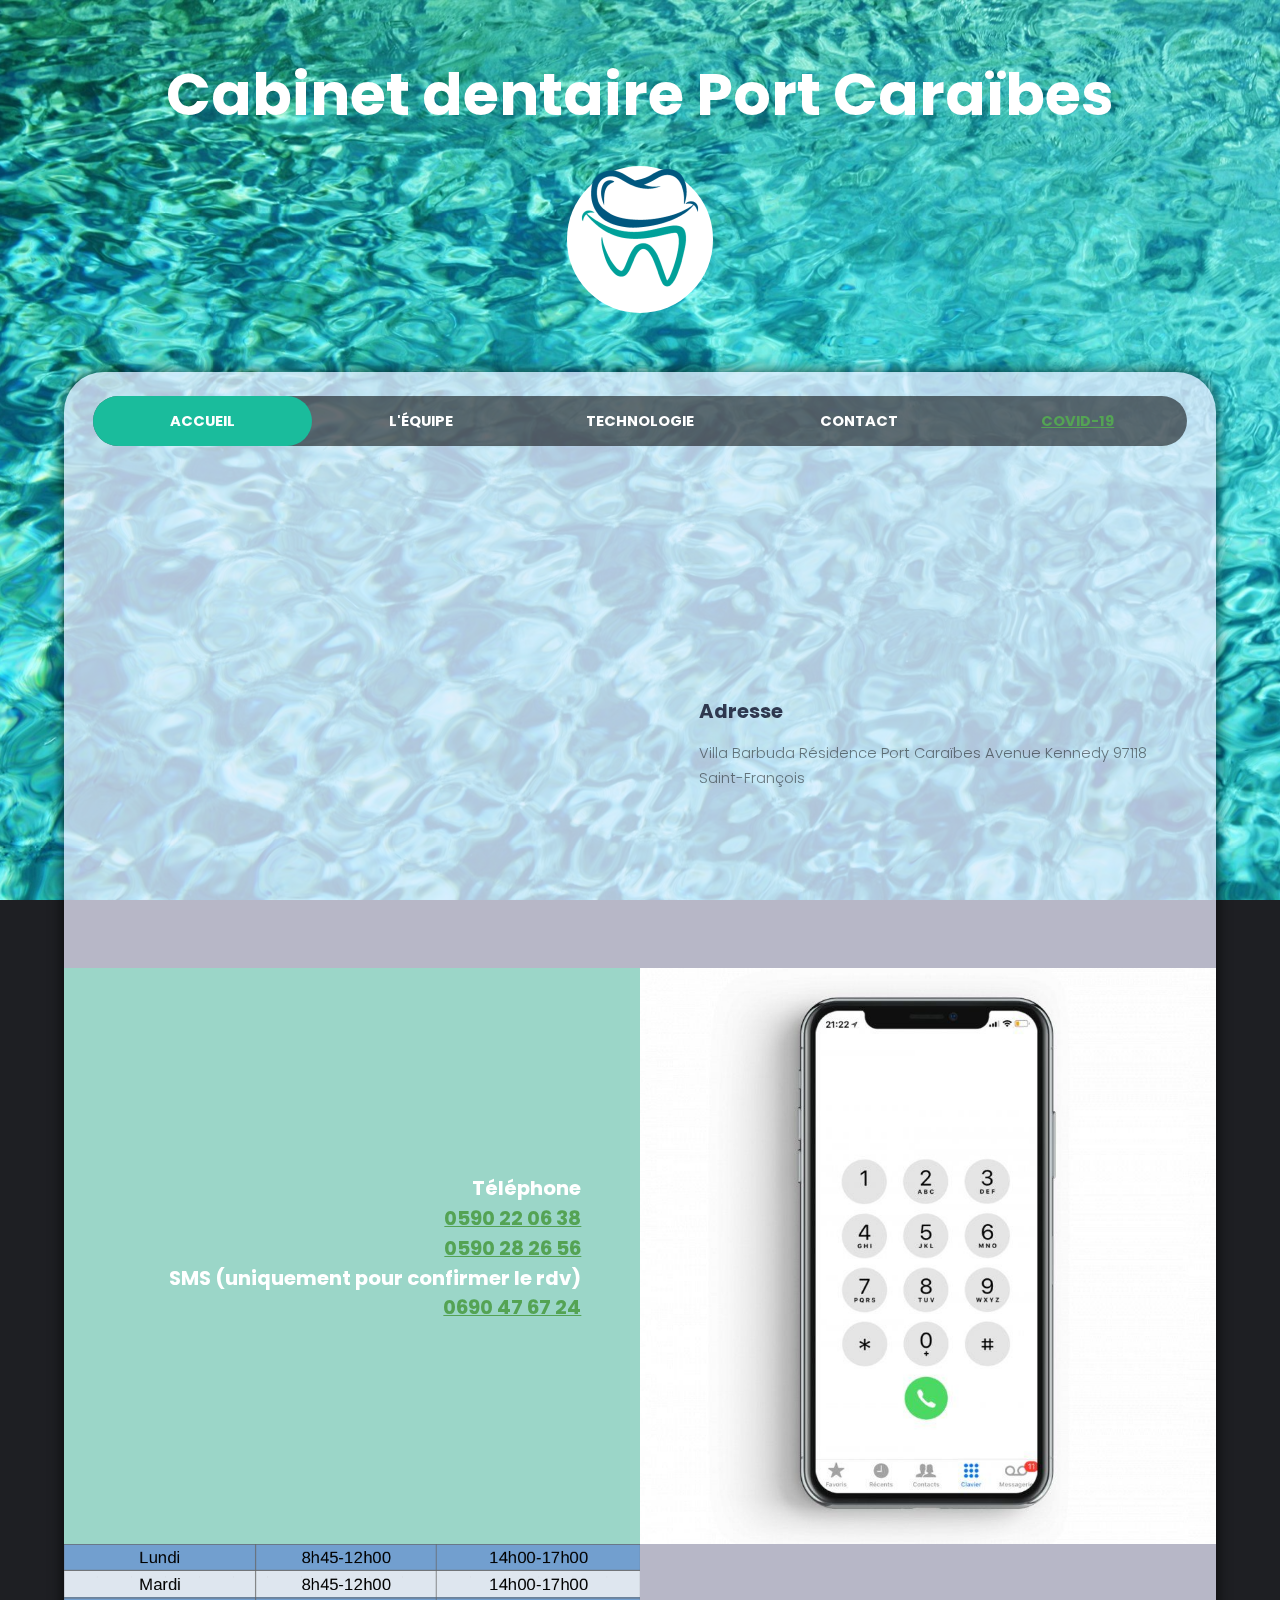
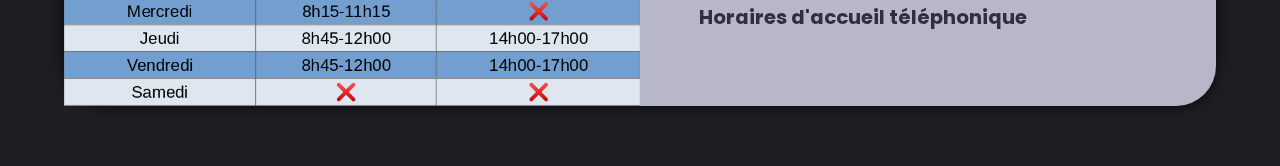
==== commit 5ab3b622: "Update contact.html" ====
--- a/contact.html
+++ b/contact.html
@@ -10,10 +10,9 @@
 
 
 
-
 	<body>
 			<header id="header">
-				<div class="logo"><a href="index.html">Cabinet dentaire Port Caraïbes<span></br><a href="#">
+				<div class="logo"><a href="index.html">Cabinet dentaire Port Caraïbes<span></br><a href="index.html">
 					<center><div class="circle">
 					<img src="logo.png" width ="120" />
 				</div></center>
@@ -25,9 +24,9 @@
 					<nav>
 						<a href="index.html">Accueil</a>
 						<a href="equipe.html">L'équipe</a>
-						<a href="techno.html">Technologies-spécialités</a>
+						<a href="techno.html">Technologie</a>
 						<a href="contact.html">Contact</a>
-						<a href="questionnaire.html"><span style="color:#54a354"><u>Questionnaire COVID-19</u></span></a>
+						<a href="questionnaire.html"><span style="color:#54a354"><u>COVID-19</u></span></a>
 						<div class="animation start-home"></div>
 					</nav><br><br><br>
 
@@ -75,4 +74,4 @@
 			<script src="main.js"></script>
 
 	</body>
-</html>+</html>
--- a/main.css
+++ b/main.css
@@ -1,4 +1,4 @@
-@import url(font-awesome.min.css);
+ @import url(font-awesome.min.css);
 @import url("https://fonts.googleapis.com/css?family=Poppins:300,400,500,600,700");
 @import url(https://fonts.googleapis.com/css?family=PT+Sans);
 @import url('https://fonts.googleapis.com/css2?family=Varela+Round&display=swap');
@@ -2881,7 +2881,7 @@
 				body:after {
 					background-attachment: scroll;
 					background-position: top;
-					background-size: 100%;
+					background-size: 300%;
 				}
 
 			}
@@ -3125,10 +3125,11 @@
 	border-radius: 30px;
 	font-size: 0;
 }
+
 nav a {
 	line-height: 50px;
-	height: 100%;
-	font-size: 0.8rem;
+	height: 10%;
+	font-size: 1rem;
 	font-weight: bold;
 	display: inline-block;
 	position: relative;
@@ -3139,6 +3140,43 @@
 	color: white;
 	cursor: pointer;
 }
+
+@media screen and (max-width: 736px) {
+
+		nav a {
+		line-height: 50px;
+			height: 10%;
+			font-size: 0.7rem;
+			font-weight: bold;
+			display: inline-block;
+			position: relative;
+			z-index: 1;
+			text-decoration: none;
+			text-transform: uppercase;
+			text-align: center;
+			color: white;
+			cursor: pointer;
+		}
+	}
+@media screen and (max-width: 500px) {
+
+		nav a {
+		line-height: 50px;
+			height: 10%;
+			font-size: 0.5rem;
+			font-weight: bold;
+			display: inline-block;
+			position: relative;
+			z-index: 1;
+			text-decoration: none;
+			text-transform: uppercase;
+			text-align: center;
+			color: white;
+			cursor: pointer;
+		}
+}
+
+
 nav .animation {
 	position: absolute;
 	height: 100%;
@@ -3196,4 +3234,4 @@
     height:10rem;
     text-align:center;
     border-radius:100px;
-    line-height: 13.8rem; +    line-height: 13.8rem; 
